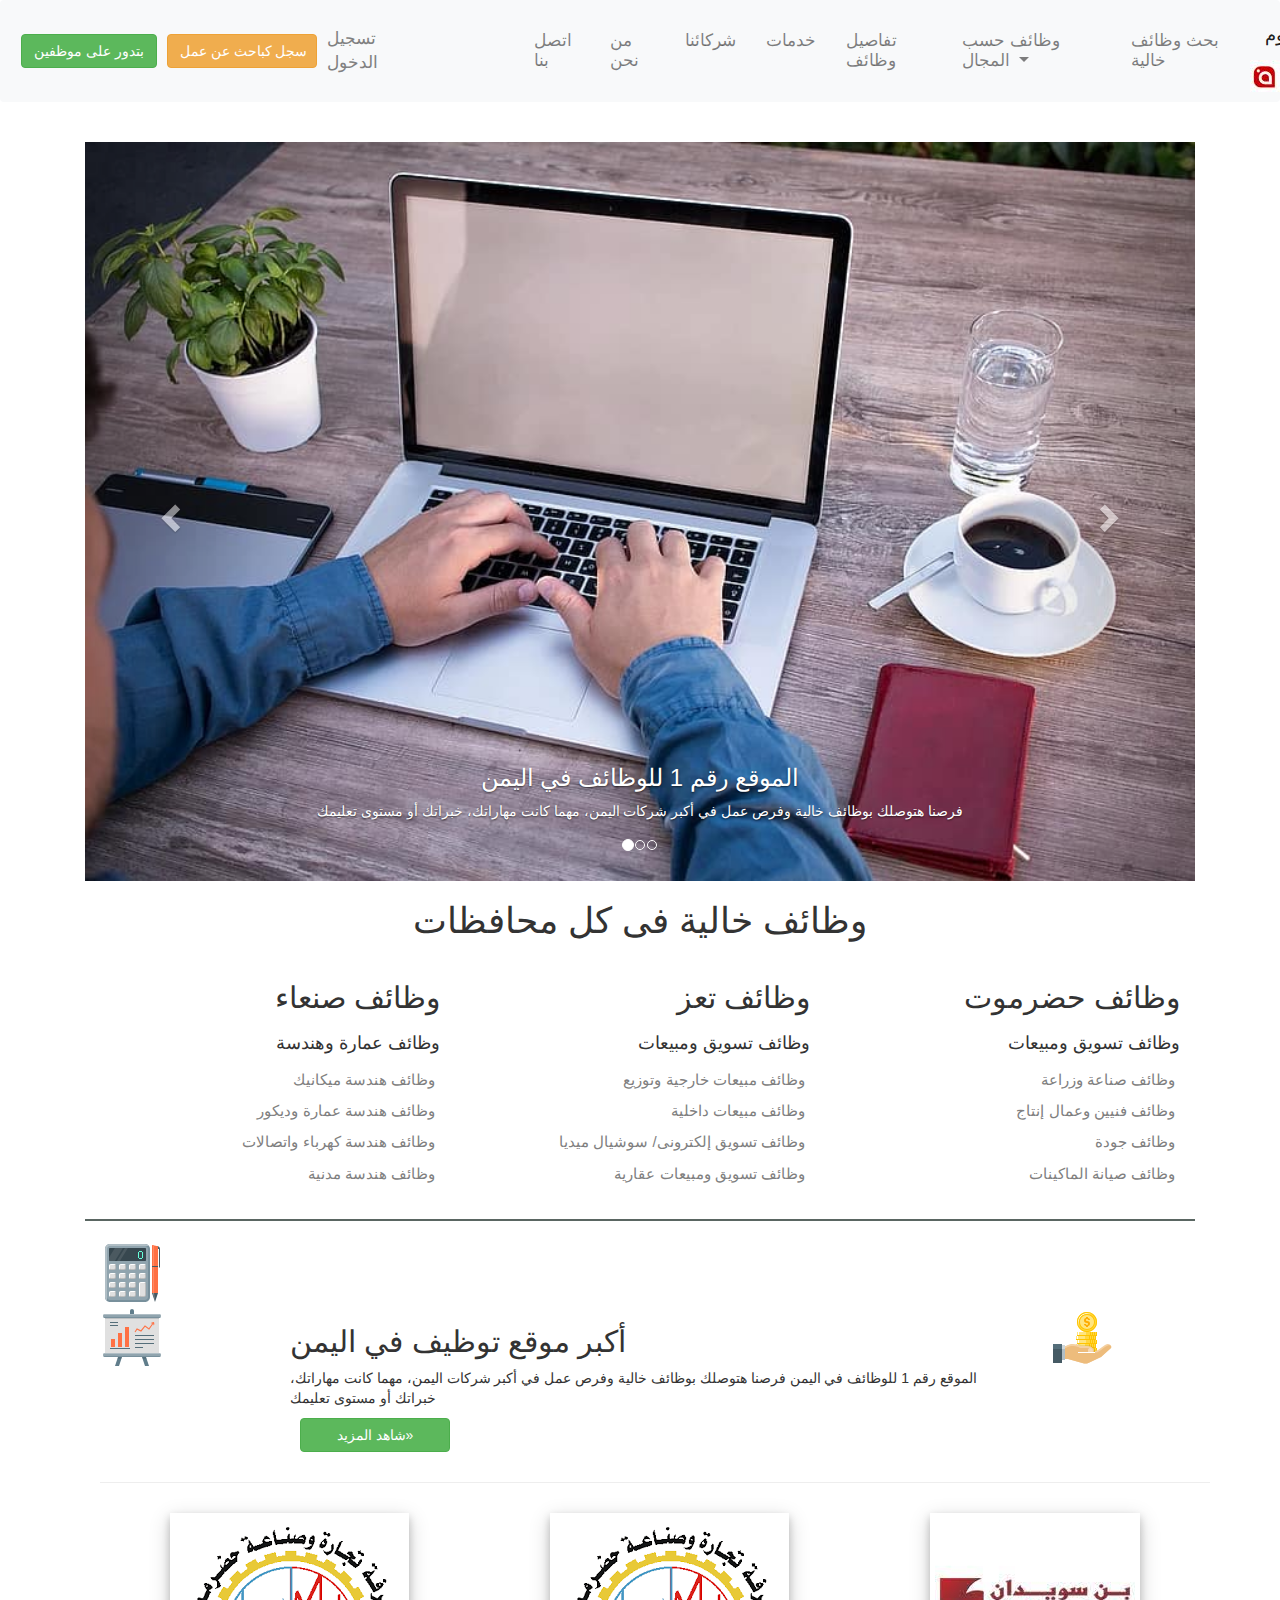
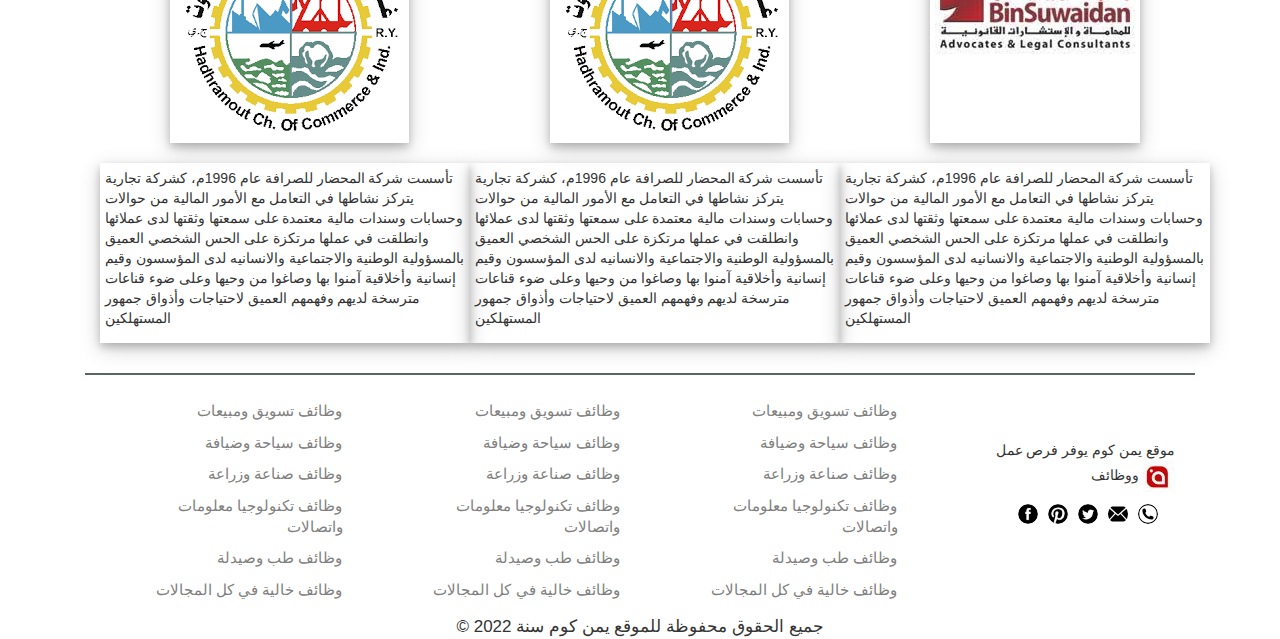
==== index.html @ 0ebc4922 "Add files via upload" ====
<!DOCTYPE html>
<html lang="en">
<head>
    <meta charset="UTF-8">
    <meta http-equiv="X-UA-Compatible" content="IE=edge">
    <meta name="viewport" content="width=device-width, initial-scale=1.0">
     <!-- Latest compiled and minified CSS -->
     <link rel="stylesheet" href="css/style.css">
<link rel="stylesheet" href="https://maxcdn.bootstrapcdn.com/bootstrap/4.1.3/css/bootstrap.min.css">
<link rel="stylesheet" href="https://maxcdn.bootstrapcdn.com/bootstrap/3.4.1/css/bootstrap.min.css">
  
    <title>يمن كوم</title>
</head>
<body>
    <nav class="navbar navbar-expand-sm bg-light navbar-light">
        <!-- Brand -->
        
        <button type="button" class="btn btn-success">بتدور على موظفين</button>
        <button type="button" class="btn btn-warning">سجل كباحث عن عمل</button>
        <a href="log in.html" class="log">تسجيل الدخول      </a>
        <!-- Links -->
        <ul class="navbar-nav">
          <li class="nav-item">
            <a class="nav-link" href="contact us.html">اتصل بنا</a>
          </li>
          <li class="nav-item">
            <a class="nav-link" href="about us.html">من نحن</a>
          </li>
           
          <li class="nav-item">
            <a class="nav-link" href="company.html">شركائنا</a>
          </li>
          <li class="nav-item">
            <a class="nav-link" href="services.html">خدمات</a>
          </li>
          <li class="nav-item">
            <a class="nav-link" href="detales.html">تفاصيل وظائف</a>
          </li>
          <li class="nav-item dropdown">
            <a class="nav-link dropdown-toggle" href="#" id="navbardrop" data-toggle="dropdown">
              وظائف حسب المجال
            </a>
            <div class="dropdown-menu">
              <a class="dropdown-item" href="company.html">شركائنا</a>
              <a class="dropdown-item" href="detales.html">تفاصيل وظائف</a>
              <a class="dropdown-item" href="services.html">خدمات وظائف</a>
            
            </div>
          </li>
        
          <li class="nav-item">
            <a class="nav-link" href="jobs.html">بحث وظائف خالية</a>
          </li>
          
        </ul>
        <div class="brand">
        <a class="navbar-brand" href="#">يمن كوم</a>
        <img src="images/1.JPG">
    </div>
      </nav> 
      <div class="container">
        <br>
        <div id="myCarousel" class="carousel slide" data-ride="carousel">
          <!-- Indicators -->
          <ol class="carousel-indicators">
            <li data-target="#myCarousel" data-slide-to="0" class="active"></li>
            <li data-target="#myCarousel" data-slide-to="1"></li>
            <li data-target="#myCarousel" data-slide-to="2"></li>
            
          </ol>
      
          <!-- Wrapper for slides -->
          <div class="carousel-inner" role="listbox">
      
            <div class="item active">
              <img src="images/home-office-programming-programmer-laptop-macbook-mockup-computer-web-design-office.jpg" alt="Chania" width="100%" height="200">
              <div class="carousel-caption">
                <h3>الموقع رقم 1 للوظائف في اليمن</h3>
                <p>فرصنا هتوصلك بوظائف خالية وفرص عمل في أكبر شركات اليمن، مهما كانت مهاراتك،
                    خبراتك أو مستوى تعليمك</p>
              </div>
            </div>
      
            <div class="item">
              <img src="images/pexels-photo-1181677-1666x1112.jpeg" alt="Chania" width="100%" height="200">
              <div class="carousel-caption">
                <h3>الموقع رقم 1 للوظائف في اليمن</h3>
                <p>فرصنا هتوصلك بوظائف خالية وفرص عمل في أكبر شركات اليمن، مهما كانت مهاراتك،
                    خبراتك أو مستوى تعليمك</p>
              </div>
            </div>
          
            <div class="item">
              <img src="images/صور-برمجة12.jpg" alt="Flower" width="100%" height="200">
              <div class="carousel-caption">
                <h3>الموقع رقم 1 للوظائف في اليمن</h3>
                <p>فرصنا هتوصلك بوظائف خالية وفرص عمل في أكبر شركات اليمن، مهما كانت مهاراتك،
                    خبراتك أو مستوى تعليمك</p>
              </div>
            </div>
          </div>
      
          <!-- Left and right controls -->
          <a class="left carousel-control" href="#myCarousel" role="button" data-slide="prev">
            <span class="glyphicon glyphicon-chevron-left" aria-hidden="true"></span>
            <span class="sr-only">Previous</span>
          </a>
          <a class="right carousel-control" href="#myCarousel" role="button" data-slide="next">
            <span class="glyphicon glyphicon-chevron-right" aria-hidden="true"></span>
            <span class="sr-only">Next</span>
          </a>
        </div>
      </div>
      <div class="container">
        <h1>وظائف خالية فى كل محافظات</h1>
        </div>
       
        <div class="container mt-3">
           
            
<div class="container-fluid">
   
    <div class="row">
      <div class="col" ><h2>وظائف صنعاء</h2></div>
      <div class="col" ><h2>وظائف تعز</h2></div>
      <div class="col" ><h2>وظائف حضرموت</h2></div>
    </div>
  </div>
  
            <div class="container-fluid">
                <div class="row">
                  <div class="col bg-lavender">
                      <ul>
                          <h4> وظائف عمارة وهندسة</h4>
                          <li><a href="#">وظائف هندسة ميكانيك</a></li>
                          <li><a href="#">وظائف هندسة عمارة وديكور</a></li>
                          <li><a href="#">وظائف هندسة كهرباء واتصالات</a></li>
                          <li><a href="#">وظائف هندسة مدنية</a></li>
                      </ul>
                  </div>
                  <div class="col  bg-lavender">
                    <ul>
                        <h4> وظائف تسويق ومبيعات</h4>
                        <li><a href="#">وظائف مبيعات خارجية وتوزيع</a></li>
                        <li><a href="#">وظائف مبيعات داخلية</a></li>
                        <li><a href="#">وظائف تسويق إلكترونى/ سوشيال ميديا</a></li>
                        <li><a href="#">وظائف تسويق ومبيعات عقارية</a></li>
                    </ul>
                  </div>
                  <div class="col  bg-lavender">
                    <ul>
                        <h4> وظائف تسويق ومبيعات</h4>
                        <li><a href="#"> وظائف صناعة وزراعة</a></li>
                        <li><a href="#">وظائف فنيين وعمال إنتاج</a></li>
                        <li><a href="#">وظائف جودة</a></li>
                        <li><a href="#">وظائف صيانة الماكينات</a></li>
                    </ul>
                  </div>
                </div>
              </div>
             <hr style="height:2px;border-width:0;color:rgb(90, 102, 98);background-color:rgb(90, 102, 98);width: 100%;">
             <div class="container">
                <div class="row">
               <div class="col-sm-6 col-md-8 col-lg-12">
                        <img src="images/1486564177-finance-finance-calculator_81497.svg"/>
            
                   </div>
               </div>
                <div class="row">
                    <div class="col-sm-3 col-md-4 col-lg-2">
                       <img src="images/1486564180-finance-financial-report_81493.svg" />
                   </div>
                    <div class="col-sm-6 col-md-4 col-lg-8">
                        <h2>أكبر موقع توظيف في اليمن</h2>
                        <p>
                            الموقع رقم 1 للوظائف في اليمن
                            
                            فرصنا هتوصلك بوظائف خالية وفرص عمل في أكبر شركات اليمن، مهما كانت مهاراتك، خبراتك أو مستوى تعليمك
                            </p>
                        <p><a href="https://www.tutorialrepublic.com/css-tutorial/" target="_blank" class="btn btn-success">شاهد المزيد&raquo;</a></p>
                    </div>
                  
                    <div class="col-sm-3 col-md-4 col-lg-2">
                    <img src="images/1486564172-finance-loan-money_81492.svg" />
                  </div>
                </div>
                <hr>
                
            </div>
            <div class="container mt-3">
              <div class="d-flex justify-content-around bg-lavender mb-3">
                  <div class="p-2 bg-lavender">
                      <img src="images/10.png">
                  </div>
                  <div class="p-2 bg-lavender">
                      <img src="images/10.png">
                  </div>
                  <div class="p-2 bg-lavender">
                      <img src="images/13.jpg">
                  </div>
                </div>
              </div>
              <div class="container mt-3">
                  <div class="d-flex justify-content-around bg-lavender mb-3">
                      <div class="p-2 bg-lavender">
                          <p>تأسست شركة المحضار للصرافة عام 1996م، كشركة تجارية يتركز نشاطها في التعامل مع الأمور المالية من حوالات
                               وحسابات وسندات مالية معتمدة على سمعتها وثقتها لدى عملائها وانطلقت في عملها مرتكزة على الحس الشخصي العميق 
                              بالمسؤولية الوطنية والاجتماعية والانسانيه لدى المؤسسون وقيم إنسانية وأخلاقية آمنوا بها وصاغوا من
                               وحيها وعلى ضوء قناعات مترسخة لديهم وفهمهم العميق لاحتياجات وأذواق جمهور المستهلكين </p>
                      </div>
                      <div class="p-2 bg-lavender">
                          تأسست شركة المحضار للصرافة عام 1996م، كشركة تجارية يتركز نشاطها في التعامل مع الأمور المالية من حوالات وحسابات وسندات مالية معتمدة على سمعتها وثقتها لدى 
                          عملائها وانطلقت في عملها مرتكزة على الحس الشخصي العميق بالمسؤولية الوطنية والاجتماعية والانسانيه لدى المؤسسون وقيم إنسانية
                           وأخلاقية آمنوا بها وصاغوا من وحيها وعلى ضوء قناعات مترسخة لديهم وفهمهم العميق لاحتياجات وأذواق جمهور المستهلكين 
                      </div>
                      <div class="p-2 bg-lavender">
                          تأسست شركة المحضار للصرافة عام 1996م، كشركة تجارية يتركز نشاطها في التعامل مع الأمور المالية
                           من حوالات وحسابات وسندات مالية معتمدة على سمعتها وثقتها لدى عملائها وانطلقت في عملها مرتكزة على الحس الشخصي العميق 
                          بالمسؤولية الوطنية والاجتماعية والانسانيه لدى المؤسسون وقيم إنسانية وأخلاقية آمنوا بها وصاغوا من وحيها 
                          وعلى ضوء قناعات مترسخة لديهم وفهمهم العميق لاحتياجات وأذواق جمهور المستهلكين 
                      </div>
                    </div>
                  </div>
                  <hr style="height:2px;border-width:0;color:rgb(90, 102, 98);background-color:rgb(90, 102, 98);width: 100%;">
      <div class="container-fluid mt-3">
        <div class="row">
            <div class="col bg-lavender ">
                <ul>
                    <li><a href="#">وظائف تسويق ومبيعات</a></li>
                    <li><a href="#">وظائف سياحة وضيافة</a></li>
                    <li><a href="#">وظائف صناعة وزراعة</a></li>
                    <li><a href="#">وظائف تكنولوجيا معلومات واتصالات</a></li>
                    <li><a href="#">وظائف طب وصيدلة</a></li>
                    <li><a href="#">وظائف خالية في كل المجالات</a></li>
                </ul>
            </div>
            <div class="col bg-lavender ">
                <ul>
                    <li><a href="#">وظائف تسويق ومبيعات</a></li>
                    <li><a href="#">وظائف سياحة وضيافة</a></li>
                    <li><a href="#">وظائف صناعة وزراعة</a></li>
                    <li><a href="#">وظائف تكنولوجيا معلومات واتصالات</a></li>
                    <li><a href="#">وظائف طب وصيدلة</a></li>
                    <li><a href="#">وظائف خالية في كل المجالات</a></li>
                </ul>
            </div>
            <div class="col bg-lavender ">
                <ul>
                    <li><a href="#">وظائف تسويق ومبيعات</a></li>
                    <li><a href="#">وظائف سياحة وضيافة</a></li>
                    <li><a href="#">وظائف صناعة وزراعة</a></li>
                    <li><a href="#">وظائف تكنولوجيا معلومات واتصالات</a></li>
                    <li><a href="#">وظائف طب وصيدلة</a></li>
                    <li><a href="#">وظائف خالية في كل المجالات</a></li>
                </ul>
            </div>
            <div class="col bg-lavender ">
                <ul>
                    
                    <li class="chance">موقع يمن كوم يوفر فرص عمل ووظائف   <img src="images/1.JPG"></li>
                    <div class="icon">
                        <ul class="chance1">
                          <li><a href="#"><img src="images/social_facebook_fb_35.png"></a></li>
                          <li><a href="#"><img src="images/social_Pinterest_8.png"></a></li>
                          <li><a href="#"><img src="images/social_Twitter_38.png"></a></li>
                          <li><a href="#"><img src="images/mail-black-envelope-symbol_icon-icons.com_56519.svg"></a></li>
                          <li><a href="#"><img src="images/auricular-phone-symbol-in-a-circle_icon-icons.com_56570.svg"></a></li>
                          
                        </ul>
            </div>
          </div>
        </div>
        <div class="copy">
          © جميع الحقوق محفوظة للموقع يمن كوم سنة 2022
        </div>
        <script src="https://ajax.googleapis.com/ajax/libs/jquery/3.5.1/jquery.min.js"></script>
  <script src="https://maxcdn.bootstrapcdn.com/bootstrap/3.4.1/js/bootstrap.min.js"></script>
</body>
</html>
---- css/style.css ----
nav ul{
   position: relative;
   left: 100px;
   font-size: 17px;
   
}
nav ul li{
    padding: 10px;
}
   .btn {
    width: 150px;
    margin-left: 10px;
    
}
.log{
    text-decoration: none;
    color: gray;
    margin-left: 10px;
    font-size: 17px;
}
.log:hover{
    text-decoration: none;
    color: rgb(238, 51, 51);
}
.brand{
    position: relative;
    left: 100px;
}
.text {
    color: #f2f2f2;
    font-size: 15px;
    padding: 8px 12px;
    position: absolute;
    bottom: 8px;
    width: 100%;
    text-align: center;
  }
  
.p-2 {
    box-shadow: 0 4px 8px 0 rgba(0, 0, 0, 0.2), 0 6px 20px 0 rgba(0, 0, 0, 0.19);
}
  .container h1{
text-align: center;
  }
  .icon ul li{
      float: left;
      padding: 5px;
  }
  .icon ul li a img{
      width: 20px;
      height: 20px;
      border-radius: 50%;
     
  }
  .col h2{
      text-align: right;
  }
  .col ul{
      list-style: none;
      text-align: right;
  }
  .col ul li a{
      text-decoration: none;
      color: gray;
      font-size: 15px;
  }
  .col ul li a:hover{
      color: maroon;
  }
  .col ul li {
      padding: 5px;
  }
  .chance ,.chance1{
      position: relative;
      top:40px
  }
  .copy{
      text-align: center;
      font-size: 17px;
  }
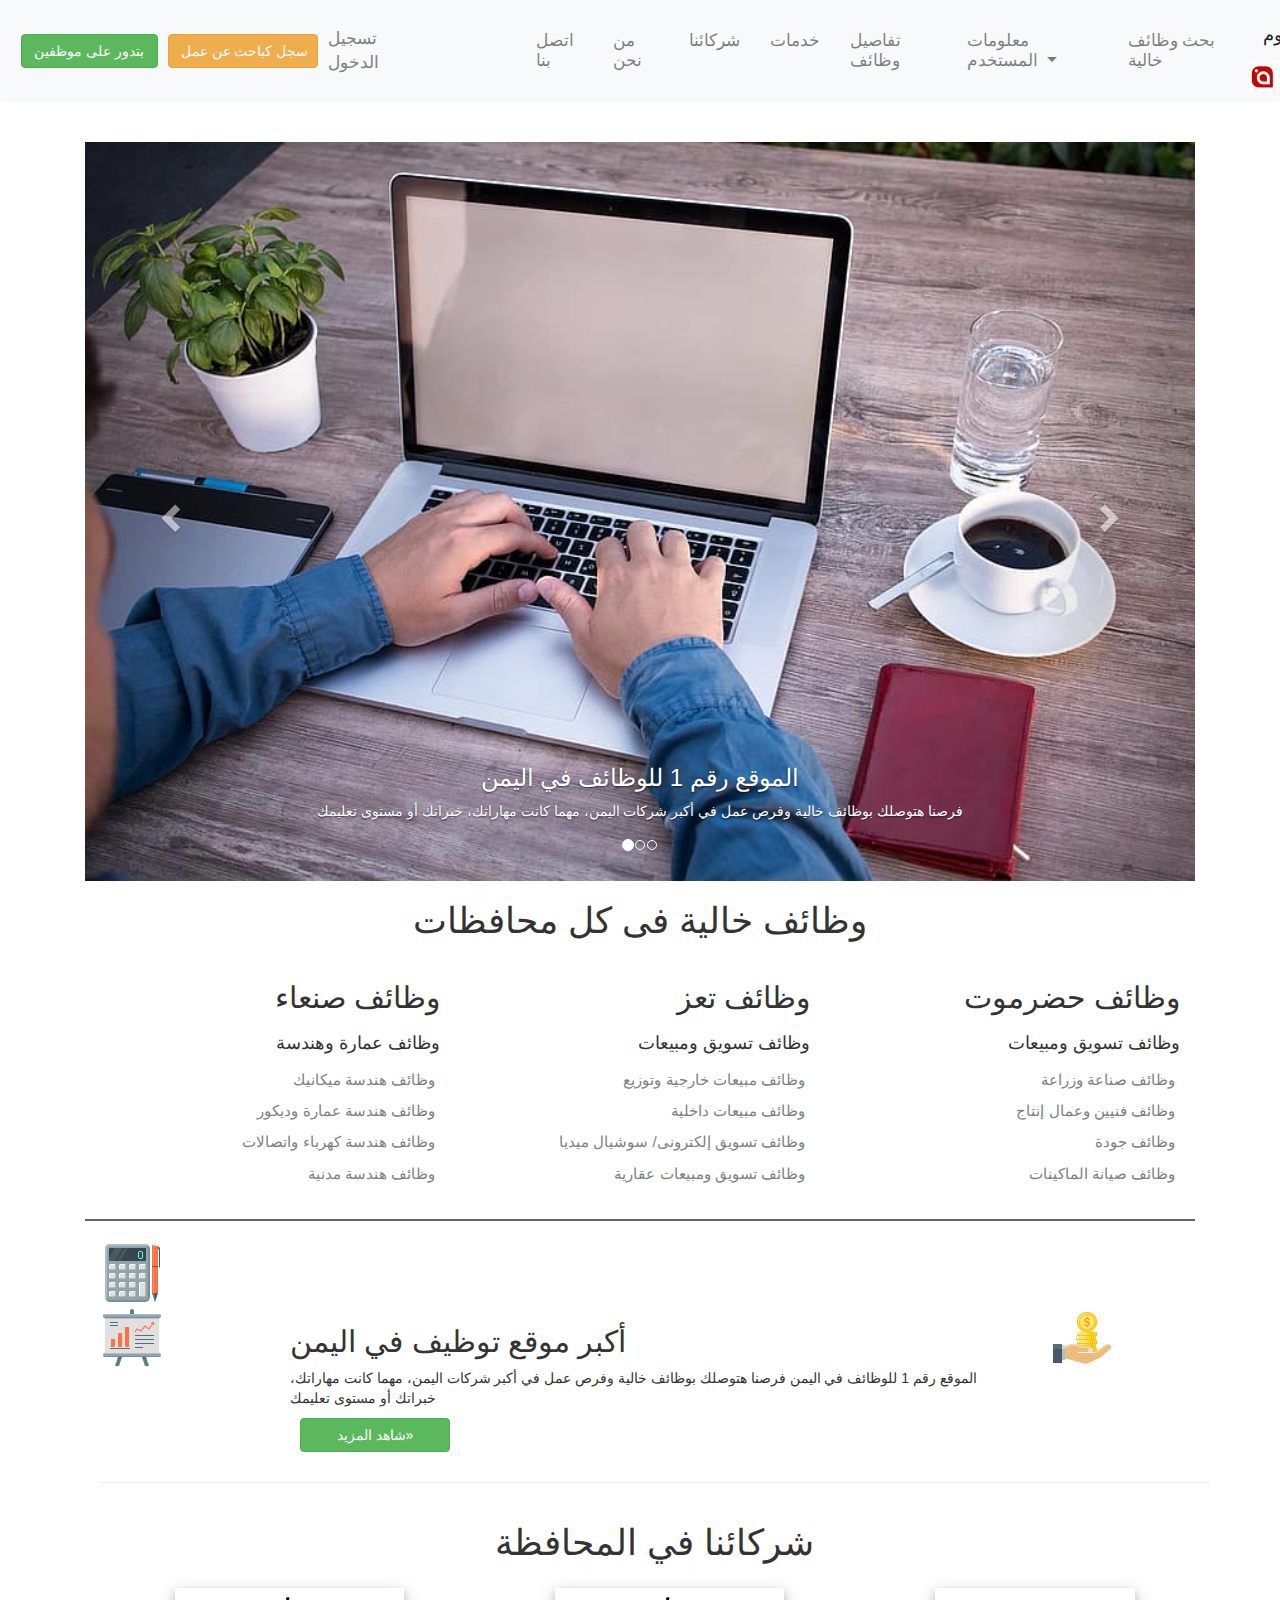
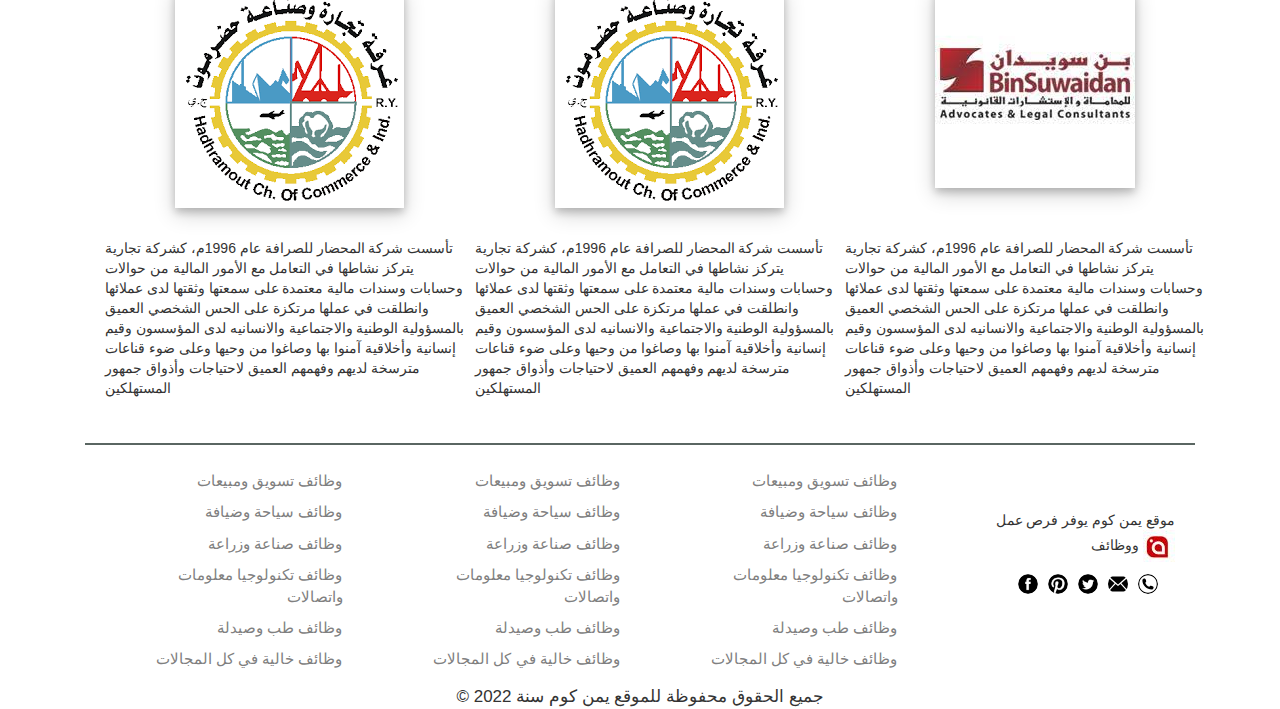
==== commit 01d90d64: "add personal page & others" ====
--- a/index.html
+++ b/index.html
@@ -8,7 +8,8 @@
      <link rel="stylesheet" href="css/style.css">
 <link rel="stylesheet" href="https://maxcdn.bootstrapcdn.com/bootstrap/4.1.3/css/bootstrap.min.css">
 <link rel="stylesheet" href="https://maxcdn.bootstrapcdn.com/bootstrap/3.4.1/css/bootstrap.min.css">
-  
+<script src="https://ajax.googleapis.com/ajax/libs/jquery/3.5.1/jquery.min.js"></script>
+<script src="https://maxcdn.bootstrapcdn.com/bootstrap/3.4.1/js/bootstrap.min.js"></script>
     <title>يمن كوم</title>
 </head>
 <body>
@@ -16,7 +17,58 @@
         <!-- Brand -->
         
         <button type="button" class="btn btn-success">بتدور على موظفين</button>
-        <button type="button" class="btn btn-warning">سجل كباحث عن عمل</button>
+        
+        
+        
+          <!-- Trigger the modal with a button -->
+          <button type="button" class="btn btn-warning" id="myBtn"> سجل كباحث عن عمل</button>
+        
+          <!-- Modal -->
+          <div class="modal fade" id="myModal" role="dialog">
+            <div class="modal-dialog">
+            
+              <!-- Modal content-->
+              <div class="modal-content">
+                <div class="modal-header" style="padding:35px 50px;">
+                  <button type="button" class="close" data-dismiss="modal">&times;</button>
+                  <h4><span class="glyphicon glyphicon-lock"></span> تسجيل دخول</h4>
+                </div>
+                <div class="modal-body" style="padding:40px 50px;">
+                  <form role="form">
+                    <div class="form-group">
+                      <label for="usrname"><span class="glyphicon glyphicon-user"></span> اسم المستخدم</label>
+                      <input type="text" class="form-control" id="usrname" placeholder="ادخل اسمك">
+                    </div>
+                    <div class="form-group">
+                      <label for="psw"><span class="glyphicon glyphicon-eye-open"></span> كلمة المرور</label>
+                      <input type="text" class="form-control" id="psw" placeholder="ادخل كلمة المرور">
+                    </div>
+                    <div class="checkbox">
+                      <label><input type="checkbox" value="" checked>هل تذكرني</label>
+                    </div>
+                      <button type="submit" class="btn btn-success btn-block"><span class="glyphicon glyphicon-off"></span> تسجيل دخول</button>
+                  </form>
+                </div>
+                <div class="modal-footer">
+                  <button type="submit" class="btn btn-danger btn-default pull-left" data-dismiss="modal"><span class="glyphicon glyphicon-remove"></span> اغلاق</button>
+                  <p>لست عضو? <a href="#">اشترك</a></p>
+                  <p>نسيت <a href="#">كلمة المرور?</a></p>
+                </div>
+              </div>
+              
+            </div>
+          </div> 
+        
+         
+        <script>
+        $(document).ready(function(){
+          $("#myBtn").click(function(){
+            $("#myModal").modal();
+          });
+        });
+        </script>
+        
+        
         <a href="log in.html" class="log">تسجيل الدخول      </a>
         <!-- Links -->
         <ul class="navbar-nav">
@@ -38,13 +90,14 @@
           </li>
           <li class="nav-item dropdown">
             <a class="nav-link dropdown-toggle" href="#" id="navbardrop" data-toggle="dropdown">
-              وظائف حسب المجال
+            معلومات المستخدم
             </a>
             <div class="dropdown-menu">
-              <a class="dropdown-item" href="company.html">شركائنا</a>
-              <a class="dropdown-item" href="detales.html">تفاصيل وظائف</a>
-              <a class="dropdown-item" href="services.html">خدمات وظائف</a>
-            
+              <a class="dropdown-item" href="personal.html">معلومات شخصية</a>
+              <a class="dropdown-item" href="skills.html">مهارات </a>
+              <a class="dropdown-item" href="experince.html">خبرات عملية</a>
+              <a class="dropdown-item" href="Ed-quality.html">مؤهلات علمية</a>
+              <a class="dropdown-item" href="cources.html">كورسات</a>
             </div>
           </li>
         
@@ -58,6 +111,8 @@
         <img src="images/1.JPG">
     </div>
       </nav> 
+     
+      
       <div class="container">
         <br>
         <div id="myCarousel" class="carousel slide" data-ride="carousel">
@@ -187,6 +242,9 @@
                 <hr>
                 
             </div>
+            <div class="container">
+              <h1>شركائنا في المحافظة</h1>
+              </div>
             <div class="container mt-3">
               <div class="d-flex justify-content-around bg-lavender mb-3">
                   <div class="p-2 bg-lavender">
@@ -273,7 +331,6 @@
         <div class="copy">
           © جميع الحقوق محفوظة للموقع يمن كوم سنة 2022
         </div>
-        <script src="https://ajax.googleapis.com/ajax/libs/jquery/3.5.1/jquery.min.js"></script>
-  <script src="https://maxcdn.bootstrapcdn.com/bootstrap/3.4.1/js/bootstrap.min.js"></script>
+      
 </body>
 </html>--- a/css/style.css
+++ b/css/style.css
@@ -36,8 +36,16 @@
     width: 100%;
     text-align: center;
   }
-  
-.p-2 {
+  .form-group{
+    text-align: right;
+}
+  input{
+      text-align: right;
+  }
+  .checkbox{
+      text-align: right;
+  }
+.p-2 img {
     box-shadow: 0 4px 8px 0 rgba(0, 0, 0, 0.2), 0 6px 20px 0 rgba(0, 0, 0, 0.19);
 }
   .container h1{
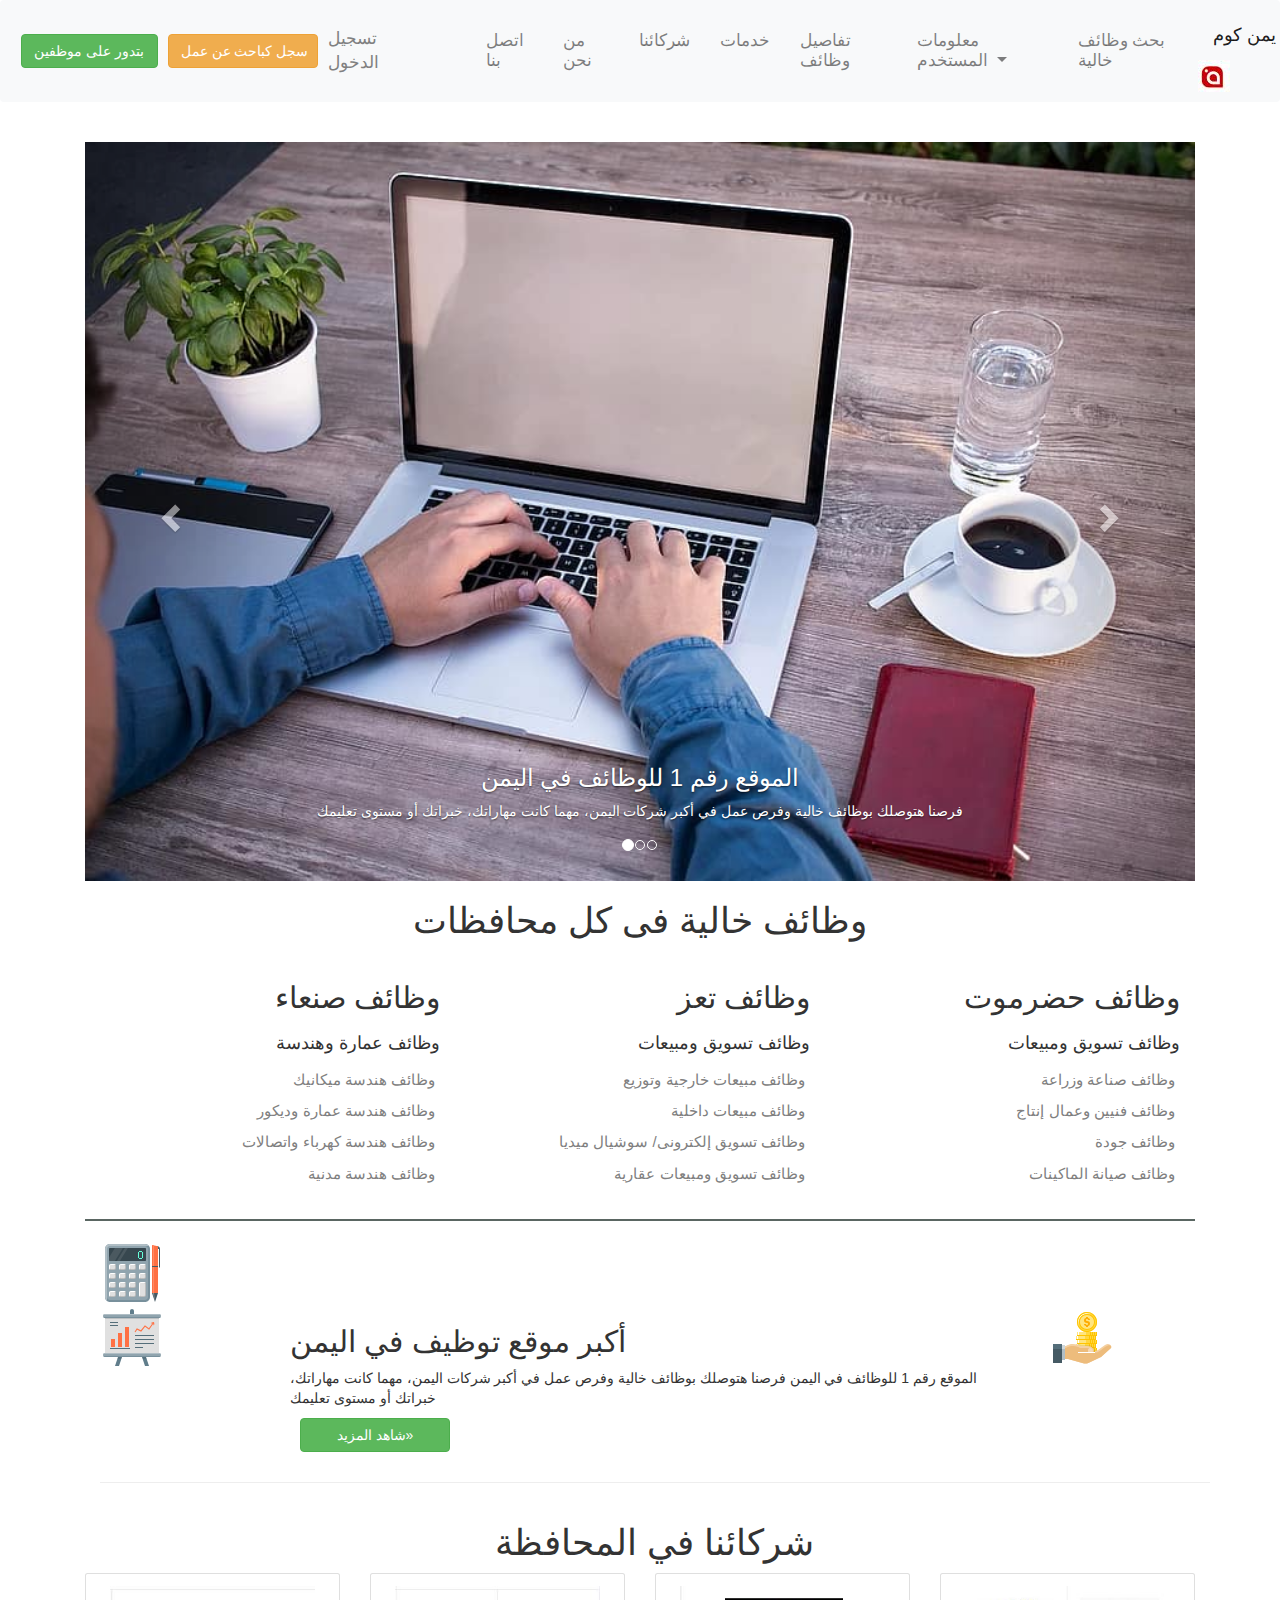
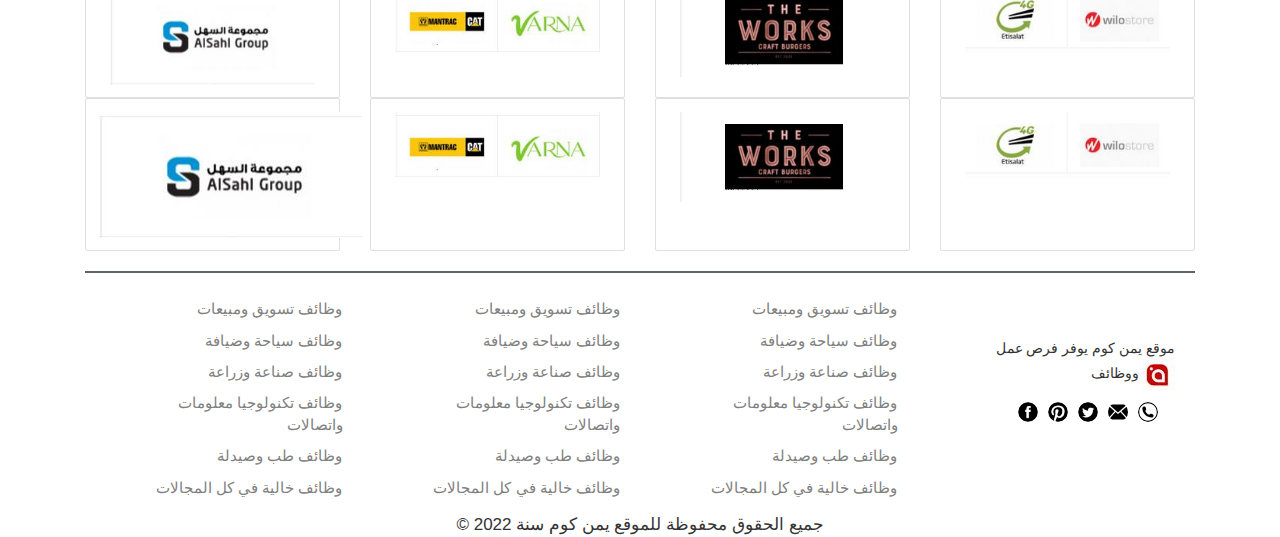
==== commit d6d50f15: "upload profile & filtter" ====
--- a/index.html
+++ b/index.html
@@ -98,6 +98,7 @@
               <a class="dropdown-item" href="experince.html">خبرات عملية</a>
               <a class="dropdown-item" href="Ed-quality.html">مؤهلات علمية</a>
               <a class="dropdown-item" href="cources.html">كورسات</a>
+              <a class="dropdown-item" href="cv.html">سيرتك الذاتية</a>
             </div>
           </li>
         
@@ -245,40 +246,50 @@
             <div class="container">
               <h1>شركائنا في المحافظة</h1>
               </div>
-            <div class="container mt-3">
-              <div class="d-flex justify-content-around bg-lavender mb-3">
-                  <div class="p-2 bg-lavender">
-                      <img src="images/10.png">
-                  </div>
-                  <div class="p-2 bg-lavender">
-                      <img src="images/10.png">
-                  </div>
-                  <div class="p-2 bg-lavender">
-                      <img src="images/13.jpg">
-                  </div>
-                </div>
-              </div>
-              <div class="container mt-3">
-                  <div class="d-flex justify-content-around bg-lavender mb-3">
-                      <div class="p-2 bg-lavender">
-                          <p>تأسست شركة المحضار للصرافة عام 1996م، كشركة تجارية يتركز نشاطها في التعامل مع الأمور المالية من حوالات
-                               وحسابات وسندات مالية معتمدة على سمعتها وثقتها لدى عملائها وانطلقت في عملها مرتكزة على الحس الشخصي العميق 
-                              بالمسؤولية الوطنية والاجتماعية والانسانيه لدى المؤسسون وقيم إنسانية وأخلاقية آمنوا بها وصاغوا من
-                               وحيها وعلى ضوء قناعات مترسخة لديهم وفهمهم العميق لاحتياجات وأذواق جمهور المستهلكين </p>
-                      </div>
-                      <div class="p-2 bg-lavender">
-                          تأسست شركة المحضار للصرافة عام 1996م، كشركة تجارية يتركز نشاطها في التعامل مع الأمور المالية من حوالات وحسابات وسندات مالية معتمدة على سمعتها وثقتها لدى 
-                          عملائها وانطلقت في عملها مرتكزة على الحس الشخصي العميق بالمسؤولية الوطنية والاجتماعية والانسانيه لدى المؤسسون وقيم إنسانية
-                           وأخلاقية آمنوا بها وصاغوا من وحيها وعلى ضوء قناعات مترسخة لديهم وفهمهم العميق لاحتياجات وأذواق جمهور المستهلكين 
-                      </div>
-                      <div class="p-2 bg-lavender">
-                          تأسست شركة المحضار للصرافة عام 1996م، كشركة تجارية يتركز نشاطها في التعامل مع الأمور المالية
-                           من حوالات وحسابات وسندات مالية معتمدة على سمعتها وثقتها لدى عملائها وانطلقت في عملها مرتكزة على الحس الشخصي العميق 
-                          بالمسؤولية الوطنية والاجتماعية والانسانيه لدى المؤسسون وقيم إنسانية وأخلاقية آمنوا بها وصاغوا من وحيها 
-                          وعلى ضوء قناعات مترسخة لديهم وفهمهم العميق لاحتياجات وأذواق جمهور المستهلكين 
-                      </div>
-                    </div>
-                  </div>
+              <div class="card-deck">
+                <div class="card sm-light">
+                  <div class="card-body text-center">
+                    <a href="#"><img src="images/15.JPG" width="90%"></a>
+                  </div>
+                </div>
+                <div class="card sm-bg-light">
+                  <div class="card-body text-center">
+                    <a href="#"><img src="images/16.JPG" width="90%"></a>
+                  </div>
+                </div>
+                <div class="card sm-success">
+                  <div class="card-body text-center">
+                    <a href="#"><img src="images/17.JPG" width="90%"></a>
+                  </div>
+                </div>
+                <div class="card sm-danger">
+                  <div class="card-body text-center">
+                    <a href="#"><img src="images/18.JPG" width="90%"></a>
+                  </div>
+                </div>
+              </div>
+              <div class="card-deck">
+                <div class="card sm-light">
+                  <div class="card-body text-center" width="90%">
+                    <a href="#"><img src="images/15.JPG"></a>
+                  </div>
+                </div>
+                <div class="card sm-bg-light">
+                  <div class="card-body text-center">
+                    <a href="#"><img src="images/16.JPG" width="90%"></a>
+                  </div>
+                </div>
+                <div class="card sm-success">
+                  <div class="card-body text-center">
+                    <a href="#"><img src="images/17.JPG" width="90%"></a>
+                  </div>
+                </div>
+                <div class="card sm-danger">
+                  <div class="card-body text-center">
+                    <a href="#"><img src="images/18.JPG" width="90%"></a>
+                  </div>
+                </div>
+              </div>
                   <hr style="height:2px;border-width:0;color:rgb(90, 102, 98);background-color:rgb(90, 102, 98);width: 100%;">
       <div class="container-fluid mt-3">
         <div class="row">
--- a/css/style.css
+++ b/css/style.css
@@ -1,7 +1,7 @@
 
 nav ul{
    position: relative;
-   left: 100px;
+   left: 50px;
    font-size: 17px;
    
 }
@@ -25,7 +25,7 @@
 }
 .brand{
     position: relative;
-    left: 100px;
+    left: 50px;
 }
 .text {
     color: #f2f2f2;
@@ -45,9 +45,10 @@
   .checkbox{
       text-align: right;
   }
+  /*
 .p-2 img {
     box-shadow: 0 4px 8px 0 rgba(0, 0, 0, 0.2), 0 6px 20px 0 rgba(0, 0, 0, 0.19);
-}
+} */
   .container h1{
 text-align: center;
   }
